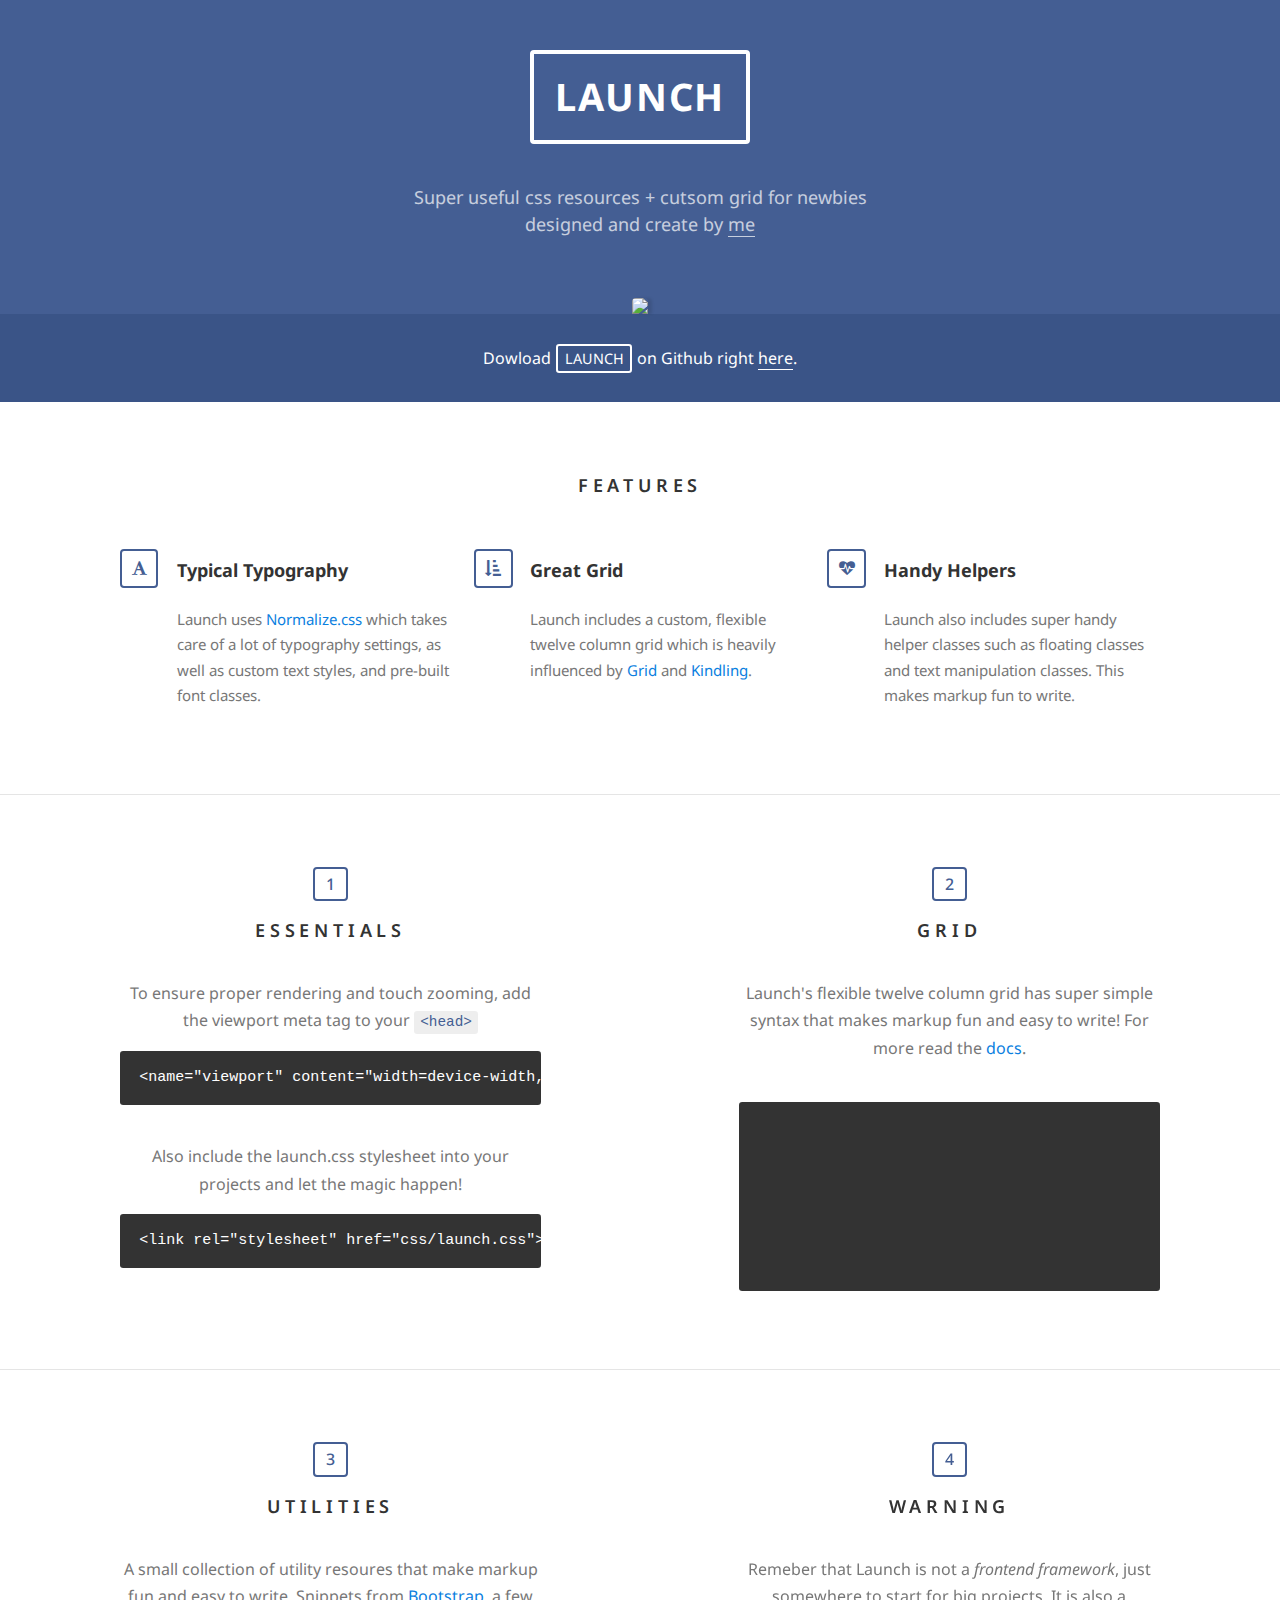
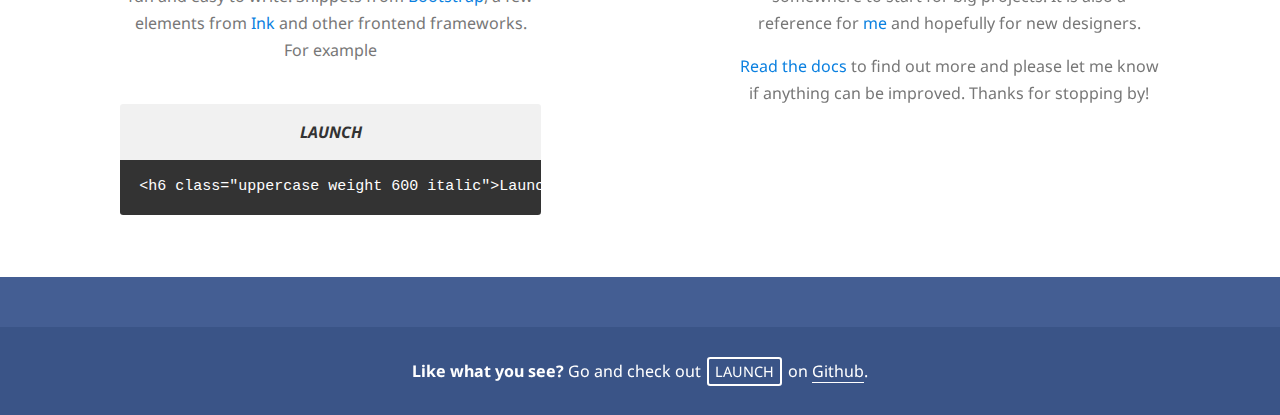
==== launch/index.html @ d5bb1fd9 "Update index.html" ====
<!DOCTYPE html>
<html lang="en">
<head>
	<meta charset="UTF-8">
	<meta http-equiv="X-UA-Compatible" content="IE=edge">
	<meta name="viewport" content="width=device-width, initial-scale=1">
	<title></title>
	<link rel="stylesheet" href="css/launch.css">
	<link rel="stylesheet" href="css/main.css">
	<link rel="stylesheet" href="https://fonts.googleapis.com/css?family=Noto+Sans:400,400italic,700,700italic">
	<link rel="stylesheet" href="https://maxcdn.bootstrapcdn.com/font-awesome/4.4.0/css/font-awesome.min.css">
</head>
<body>

	<header>
		<div class="container">
			<div class="row">
				<div class="column twelve">
					<h1>Launch</h1>
					<span>Super useful css resources + cutsom grid for newbies <br> designed and create by <a href="#">me</a></span>
					<img src="../img/img-1.PNG">
				</div>
			</div>
		</div>
	</header>

	<section class="note">
		<div class="container">
			<div class="row">
				<div class="column twelve">
					<p>Dowload <span>LAUNCH</span> on Github right <a href="https://github.com/scottcss/launch" rel="nofollow">here</a>.</p>
				</div>
			</div>
		</div>
	</section>

	<section class="features">
		<div class="container">
			<div class="row">
				<div class="column twelve">
					<h1 class="heading">Features</h1>
				</div>
			</div>
			<div class="row">
				<div class="column four">
					<div class="row">
						<div class="column two">
							<i class="fa fa-font"></i>
						</div>
						<div class="column ten">
							<h3>Typical Typography</h3>
							<p>Launch uses <a href="https://github.com/necolas/normalize.css" rel="nofollow">Normalize.css</a> which takes care of a lot of typography settings, as well as custom text styles, and pre-built font classes.</p>
						</div>
					</div>
				</div>
				<div class="column four">
					<div class="row">
						<div class="column two">
							<i class="fa fa-sort-amount-asc"></i>
						</div>
						<div class="column ten">
							<h3>Great Grid</h3>
							<p>Launch includes a custom, flexible twelve column grid which is heavily influenced by <a href="http://adamkaplan.me/grid/" rel="nofollow">Grid</a> and <a href="http://timothylong.com/kindling/" rel="nofollow">Kindling</a>.</p>
						</div>
					</div>
				</div>
				<div class="column four">
					<div class="row">
						<div class="column two">
							<i class="fa fa-heartbeat"></i>
						</div>
						<div class="column ten">
							<h3>Handy Helpers</h3>
							<p>Launch also includes super handy helper classes such as floating classes and text manipulation classes. This makes markup fun to write.</p>
						</div>
					</div>
				</div>
			</div>
		</div>
	</section>

	<hr>

	<section class="section-one">
		<div class="container">
			<div class="row">
				<div class="column five">
					<div class="row">
						<div class="column twelve">
							<span>1</span>
							<h1 class="heading">Essentials</h1>
						</div>
					</div>
					<div class="row">
						<div class="column twelve">
							<p>To ensure proper rendering and touch zooming, add the viewport meta tag to your <code>&lt;head&gt;</code></p>
							<pre>&lt;name="viewport" content="width=device-width, initial-scale=1"&gt;</pre>
							<br>
							<p>Also include the launch.css stylesheet into your projects and let the magic happen!</p>
							<pre>&lt;link rel="stylesheet" href="css/launch.css"&gt;</pre>
						</div>
					</div>
				</div>
				<div class="column one"></div>
				<div class="column five right">
					<div class="row">
						<div class="column twelve">
							<span>2</span>
							<h1 class="heading">Grid</h1>
						</div>
					</div>
					<div class="row">
						<div class="column twelve">
							<p>Launch's flexible twelve column grid has super simple syntax that makes markup fun and easy to write! For more read the <a href="#">docs</a>.</p>
							<br>
							<pre>
								&lt;div class="container"&gt;
								&nbsp;&nbsp;&nbsp;&lt;div class="row"&gt;
								&nbsp;&nbsp;&nbsp;&nbsp;&nbsp;&nbsp;&lt;div class="column twelve"&gt;
								&nbsp;&nbsp;&nbsp;&nbsp;&nbsp;&nbsp;&nbsp;&nbsp;&nbsp;&lt;!-- this is where the magic happens! --&gt;
								&nbsp;&nbsp;&nbsp;&nbsp;&nbsp;&nbsp;&lt;/div&gt;
								&nbsp;&nbsp;&nbsp;&lt;/div&gt;
								&lt;/div&gt;</pre>
						</div>
					</div>
				</div>
			</div>
		</div>
	</section>

	<hr>

	<section class="section-two">
		<div class="container">
			<div class="row">
				<div class="column five">
					<div class="row">
						<div class="column twelve">
							<span>3</span>
							<h1 class="heading">Utilities</h1>
						</div>
					</div>
					<div class="row">
						<div class="column twelve">
							<p>A small collection of utility resoures that make markup fun and easy to write. Snippets from <a href="http://getbootstrap.com/">Bootstrap</a>, a few elements from <a href="http://ink.sapo.pt/" rel="nofollow">Ink</a> and other frontend frameworks.<br>For example</p>
							<br>
							<div class="pre-preview">
								<h6 class="uppercase weight 600 italic">Launch</h6>
							</div>
							<pre class="pre">&lt;h6 class="uppercase weight 600 italic"&gt;Launch&lt;/h6&gt;</pre>
						</div>
					</div>
				</div>
				<div class="column one"></div>
				<div class="column five right">
					<div class="row">
						<div class="column twelve">
							<span>4</span>
							<h1 class="heading">Warning</h1>
						</div>
					</div>
					<div class="row">
						<div class="column twelve">
							<p>Remeber that Launch is not a <i>frontend framework</i>, just somewhere to start for big projects. It is also a reference for <a href="http://scottcss.github.io/">me</a> and hopefully for new designers.</p>
							<p><a href="https://github.com/scottcss/launch">Read the docs</a> to find out more and please let me know if anything can be improved. Thanks for stopping by!</p>
						</div>
					</div>
				</div>
			</div>
		</div>
	</section>

	<header></header>

	<section class="note">
		<div class="container">
			<div class="row">
				<div class="column twelve">
					<p><strong>Like what you see?</strong> Go and check out <span>LAUNCH</span> on <a href="https://github.com/scottcss/launch">Github</a>.</p>
				</div>
			</div>
		</div>
	</section>
	
</body>
</html>
---- launch/css/launch.css ----
/*!
 *
 * normalize.css v3.0.3 | MIT License | github.com/necolas/normalize.css
 *
 * Heavy influenced by:
 *
 * Bootstrap v4 alpha | v4-alpha.getbootstrap.com
 * Grid | Adam Kaplan | adamkaplan.me/grid/
 * Kindling grid | Timothy Long | timothylong.com/kindling/
 *
 */

html {
  font-family: sans-serif;
  -webkit-text-size-adjust: 100%;
      -ms-text-size-adjust: 100%;
  -webkit-font-smoothing: antialiased;
  text-rendering: optimizeLegibility;
}
body {
  margin: 0;
}
article,
aside,
details,
figcaption,
figure,
footer,
header,
hgroup,
main,
menu,
nav,
section,
summary {
  display: block;
}
audio,
canvas,
progress,
video {
  display: inline-block;
  vertical-align: baseline;
}
audio:not([controls]) {
  display: none;
  height: 0;
}
[hidden],
template {
  display: none;
}
a {
  background-color: transparent;
}
a:hover,
a:active {
  outline: 0;
}
abbr[title] {
  border-bottom: 1px dotted;
}
b,
strong {
  font-weight: bold;
}
dfn {
  font-style: italic;
}
mark {
  color: inherit;
  background: #f00;
}
small {
  font-size: 80%;
}
sub,
sup {
  position: relative;
  font-size: 75%;
  line-height: 0;
  vertical-align: baseline;
}
sup {
  top: -.5em;
}
sub {
  bottom: -.25em;
}
img {
  border: 0;
}
svg:not(:root) {
  overflow: hidden;
}
figure {
  margin: 1em 40px;
}
hr {
  height: 0;
  -webkit-box-sizing: content-box;
          box-sizing: content-box;
}
pre {
  overflow: auto;
}
code,
kbd,
pre,
samp {
  font-family: monospace, monospace;
  font-size: 1em;
}
button,
input,
optgroup,
select,
textarea {
  margin: 0;
  font: inherit;
  color: inherit;
}
button {
  overflow: visible;
}
button,
select {
  text-transform: none;
}
button,
html input[type="button"], input[type="reset"],
input[type="submit"] {
  -webkit-appearance: button;
  cursor: pointer;
}
button[disabled],
html input[disabled] {
  cursor: default;
}
button::-moz-focus-inner,
input::-moz-focus-inner {
  padding: 0;
  border: 0;
}
input {
  line-height: normal;
}
input[type="checkbox"],
input[type="radio"] {
  -webkit-box-sizing: border-box;
          box-sizing: border-box;
  padding: 0;
}
input[type="number"]::-webkit-inner-spin-button,
input[type="number"]::-webkit-outer-spin-button {
  height: auto;
}
input[type="search"] {
  -webkit-box-sizing: content-box;
          box-sizing: content-box;
  -webkit-appearance: textfield;
}
input[type="search"]::-webkit-search-cancel-button,
input[type="search"]::-webkit-search-decoration {
  -webkit-appearance: none;
}
fieldset {
  padding: .35em .625em .75em;
  margin: 0 2px;
  border: 1px solid #c0c0c0;
}
legend {
  padding: 0;
  border: 0;
}
textarea {
  overflow: auto;
}
optgroup {
  font-weight: bold;
}
table {
  border-spacing: 0;
  border-collapse: collapse;
}
td,
th {
  padding: 0;
}
* {
  -webkit-box-sizing: border-box;
     -moz-box-sizing: border-box;
          box-sizing: border-box;
}
body {
  font-family: sans-serif;
  font-size: 1rem;
  line-height: 1.5;
  color: #333;
  background-color: #fff;
}
h1, h2, h3, h4, h5, h6 {
  margin-top: 0;
  margin-bottom: .5rem;
}
ol,
ul {
  margin-top: 0;
  margin-bottom: 1rem;
}
ol ol,
ul ul,
ol ul,
ul ol {
  margin-bottom: 0;
}
blockquote {
  margin: 0 0 1rem;
}
a {
  color: #0b80e0;
  text-decoration: none;
}
a:hover,
a:focus {
  color: #0e7ece;
}
img {
  vertical-align: middle;
}
table {
  background-color: transparent;
}
label {
  display: inline-block;
  margin-bottom: .5rem;
}
input,
button,
select,
textarea {
  margin: 0;
  line-height: inherit;
}
textarea {
  resize: vertical;
}
h1 {
  font-size: 2.5rem
}
h2 {
  font-size: 2rem;
}
h3 {
  font-size: 1.75rem;
}
h4 {
  font-size: 1.5rem;
}
h5 {
  font-size: 1.25rem;
}
h6 {
  font-size: 1rem;
}
hr {
  margin: 1rem 0 1rem 0;
  border: 0;
  border-top: .0625rem solid rgba(0,0,0,0.1);
}
small {
  font-size: 80%;
  font-weight: normal;
}
blockquote {
  padding: 0 1rem;
  margin-bottom: 1rem;
  font-size: 1.1rem;
  border-left: .25rem solid #eceeef;
}
blockquote p:last-child,
blockquote ul:last-child,
blockquote ol:last-child {
  margin-bottom: 0;
} 
blockquote footer {
  display: block;
  font-size: 80%;
  line-height: 1.5;
  color: #818a91;
}
code {
  padding: .2rem .4rem;
  font-size: 90%;
  color: #d9534f;
  background: #f7f7f9;
  border-radius: .2rem;
}
pre {
  display: block;
  margin: 0 0 1rem 0;
  padding: 1rem 1.2rem;
  font-size: 90%;
  line-height: 1.5;
  color: #fff;
  background: #333;
  border-radius: .2rem;
}
.container {
  margin: 0 auto;
  max-width: 65rem;
  width: 90%;
}
.row:after {
  content: "";
  display: block;
  height: 0;
  clear: both;
  visibility: hidden;
}
.column {
  width: 100%;
  margin: 0 0 2% 0;
}
@media (min-width: 40rem) {
  .column {
    float: left;
    margin: 0 0 0 2%;
  }
  .column:first-child {
    margin-left: 0;
  }
  .column.one {
    width: 6.5%;
  }
  .column.two {
    width: 15.0%;
  }
  .column.three {
    width: 23.5%;
  }
  .column.four {
    width: 32.0%;
  }
  .column.five {
    width: 40.5%;
  }
  .column.six {
    width: 49.0%;
  }
  .column.seven {
    width: 57.5%;
  }
  .column.eight {
    width: 66.0%;
  }
  .column.nine {
    width: 74.5%;
  }
  .column.ten {
    width: 83.0%;
  }
  .column.eleven {
    width: 91.5%;
  }
  .column.twelve {
    width: 100%;
  }
  .column.right {
    float: right;
  }
}
.clearfix::after {
  display: table;
  clear: both;
  content: "";
}
.align.left {
  text-align: left;
}
.align.right {
  text-align: right;
}
.left {
  float: left;
}
.right {
  float: right;
}
.lowercase {
  text-transform: lowercase;
}
.uppercase {
  text-transform: uppercase;
}
.capitalize {
  text-transform: capitalize;
}
.hide {
  display: none !important;
}
.show {
  display: block;
}
.truncate {
  overflow: hidden;
  text-overflow: ellipsis;
  white-space: nowrap;
}
.weigth.300 {
  font-weight: 300;
}
.weigth.400 {
  font-weight: 400;
}
.weight.600 {
  font-weight: 600;
}
.weight.700 {
  font-weight: 700;
}
.weight.800 {
  font-weight: 800;
}
.weight.900 {
  font-weight: 900;
}
.italic {
  font-style: italic;
}
.bold {
  font-weight: bold;
}
.underline {
  text-decoration: underline;
}
---- launch/css/main.css ----
body {
	font-family: "Noto Sans", sans-serif;
}
.heading {
	font-size: 18px;
	font-weight: 600;
	text-transform: uppercase;
	letter-spacing: .3rem;
	margin-bottom: 20px;
}
pre {
	display: inline-block;
	font-size: 15px;
	max-width: 100%;
}
code {
	background: #eee;
	color: #445e93;
}
@media (max-width: 40rem) {
	.heading {
		font-size: 16px;
	}
	p {
		font-size: 14px;
	}
	pre {
		max-width: 100%;
	}
}
header {
	width: 100%;
	background: #445e93;
	padding: 50px 50px 0 50px;
	text-align: center;
}
header .column {
	margin: 0;
}
header h1 {
	display: inline-block;
	font-size: 38px;
	text-transform: uppercase;
	letter-spacing: .1rem;
	padding: .9rem 1.3rem;
	color: #fff;
	border: 4px solid #fff;
	border-radius: 0.25rem;
	margin-bottom: 40px;
}
header span {
	display: block;
	font-size: 18px;
	color: #fff;
	opacity: 0.7;
}
header span a {
	color: #fff;
	border-bottom: 1px solid #fff;
}
header span a:hover,
header span a:focus {
	color: #fff;
}
header img {
	margin-top: 60px;
	max-width: 100%;
	border-top-left-radius: .25rem;
	border-top-right-radius: .25rem;
	-webkit-box-shadow: 4px 0 3px 0 rgba(0,0,0,0.1);
					box-shadow: 4px 0 3px 0 rgba(0,0,0,0.1);
}
@media (max-width: 40rem) {
	header h1 {
		font-size: 26px;
		padding: .6rem .7rem;
		margin-bottom: 30px;
		border: 3px solid #fff;
	}
	header span {
		font-size: 14px;
	}
	header img {
		margin-top: 30px;
	}
}
.note {
	width: 100%;
	background: #3a5487;
	padding: 1rem;
	color: #fff;
	text-align: center;
}
.note span {
	font-size: 90%;
	padding: .2rem .4rem;
	border: 2px solid #fff;
	border-radius: .2rem;
	margin: 0 .1rem 0 .1rem;
}
.note p a {
	color: #fff;
	border-bottom: 1px solid #fff;
}
.note p a:hover,
.note p a:focus {
	color: #fff;
}
@media (max-width: 40rem) {
	.note p {
		font-size: 14px;
		white-space: nowrap;
		text-overflow: ellipsis;
	}
	.note {
		white-space: nowrap;
		overflow-x: hidden;
	}
}
.features {
	margin: 70px 0 70px 0;
}
.features .column.twelve {
	text-align: center;
}
.features h1 {
	margin-bottom: 50px;
}
.features i {
	font-size: 1rem;
	padding: .6rem .6rem;
	color: #445e93;
	border: 2px solid #445e93;
	border-radius: .25rem;
}
.features h3 {
	padding: .5rem 0;
	font-size: 18px;
}
.features p {
	font-size: 15px;
	line-height: 1.7;
	color: #777;
}
@media (max-width: 40rem) {
	.features {
		text-align: center;
		margin: 35px 0 35px 0;
	}
	.features h3 {
		font-size: 16px;
		margin-bottom: 0;
	}
	.features p {
		font-size: 14px;
		margin-top: 0;
		margin-bottom: 30px;
	}
}
.section-one,
.section-two {
	padding: 40px 0 40px 0;
}
.section-one .column.twelve,
.section-two .column.five {
	text-align: center;
}
.section-one span,
.section-two span {
	display: inline-block;
	font-size: 16px;
	font-weight: 500;
	padding: .2rem .7rem;
	color: #445e93;
	border: 2px solid #445e93;
	border-radius: .25rem;
	margin: 1rem 0 1rem 0;
}
.section-one p,
.section-two p {
	font-size: 16px;
	line-height: 1.7;
	color: #777;
}
.section-one pre {
	text-align: left;
}
@media (max-width: 40rem) {
	.section-one,
	.section-two {
		padding: 20px 0 20px 0;
	}
	.section-one p,
	.section-two p {
		font-size: 14px;
	}
}
.pre-preview {
	display: block;
  margin: 0;
  padding: 1rem 1.2rem;
  font-size: 90%;
  line-height: 1.5;
  background: #f1f1f1;
  border-bottom: 0;
  border-radius: .2rem;
  border-bottom-left-radius: 0;
  border-bottom-right-radius: 0;
}
.pre-preview h6 {
	margin: 0;
}
.pre {
	border-top-left-radius: 0;
	border-top-right-radius: 0;
}
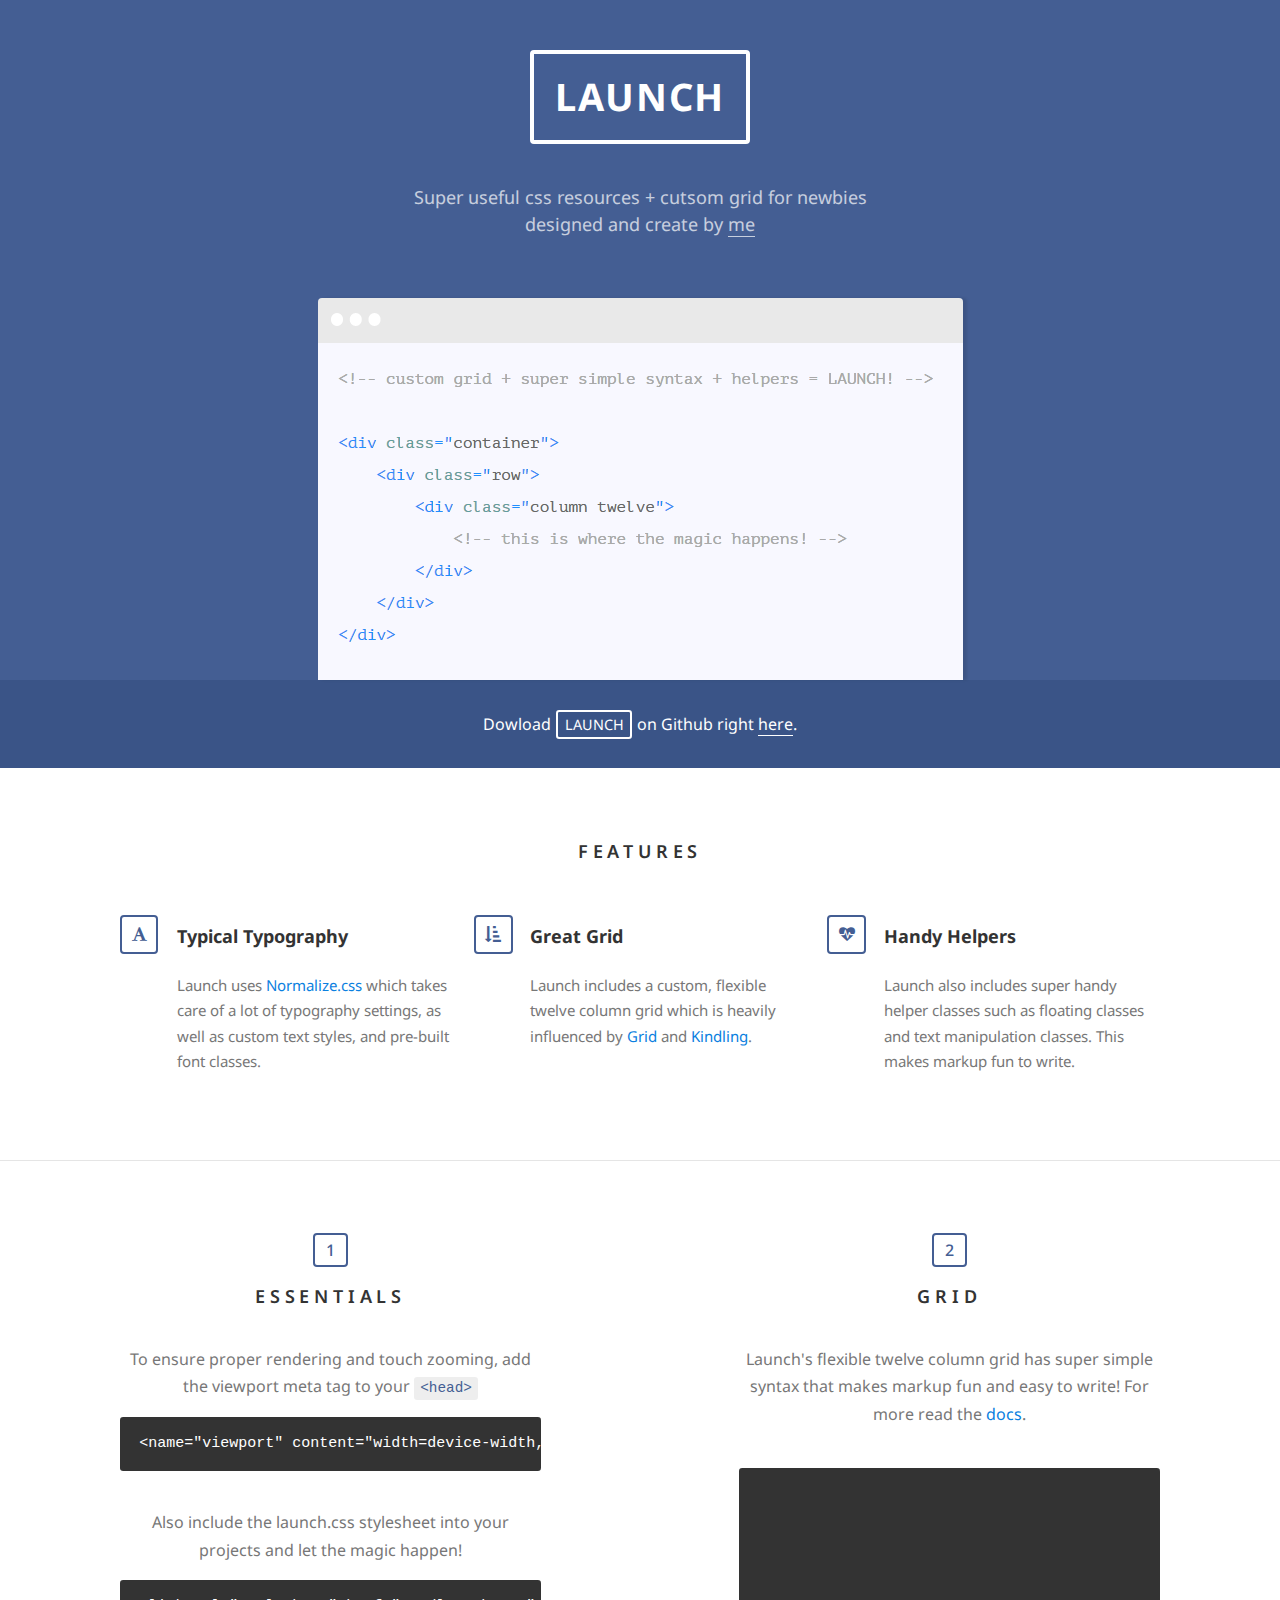
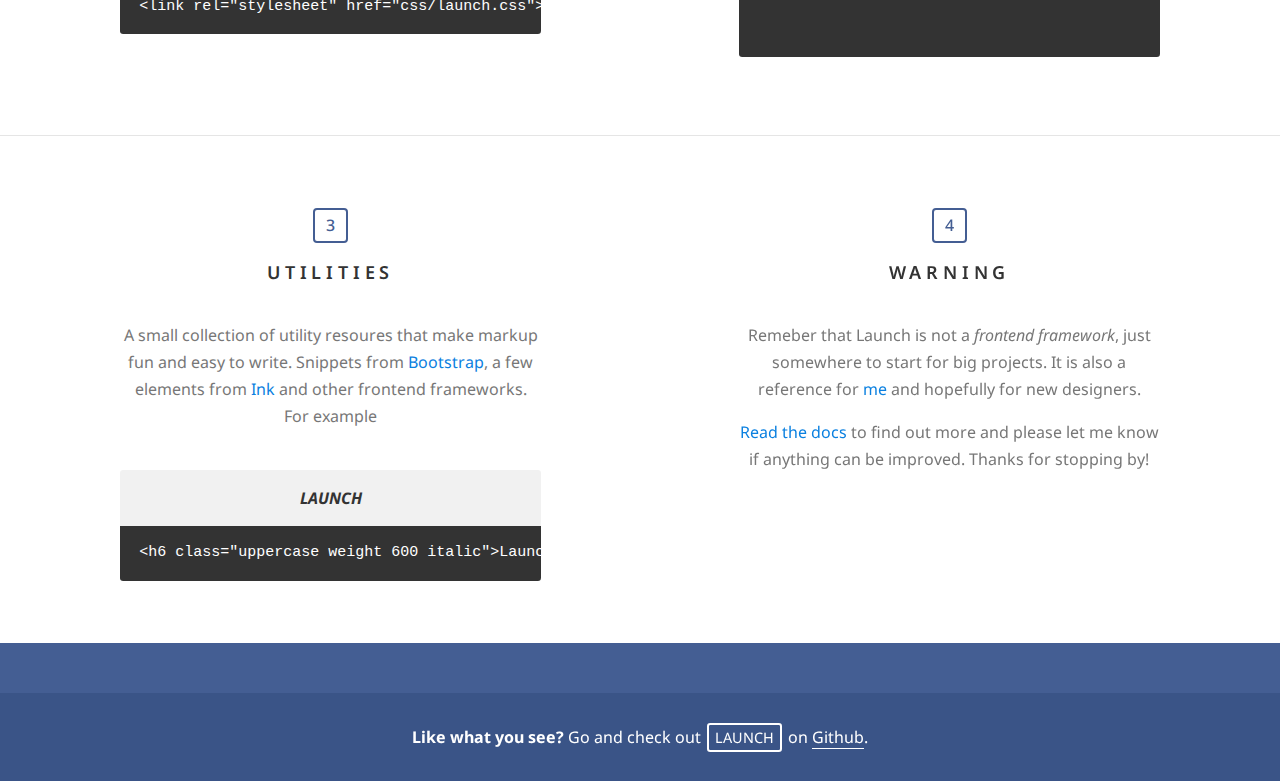
==== commit 64b60f0c: "Update index.html" ====
--- a/launch/index.html
+++ b/launch/index.html
@@ -18,7 +18,7 @@
 				<div class="column twelve">
 					<h1>Launch</h1>
 					<span>Super useful css resources + cutsom grid for newbies <br> designed and create by <a href="#">me</a></span>
-					<img src="../img/img-1.PNG">
+					<img src="img/img-1.PNG">
 				</div>
 			</div>
 		</div>
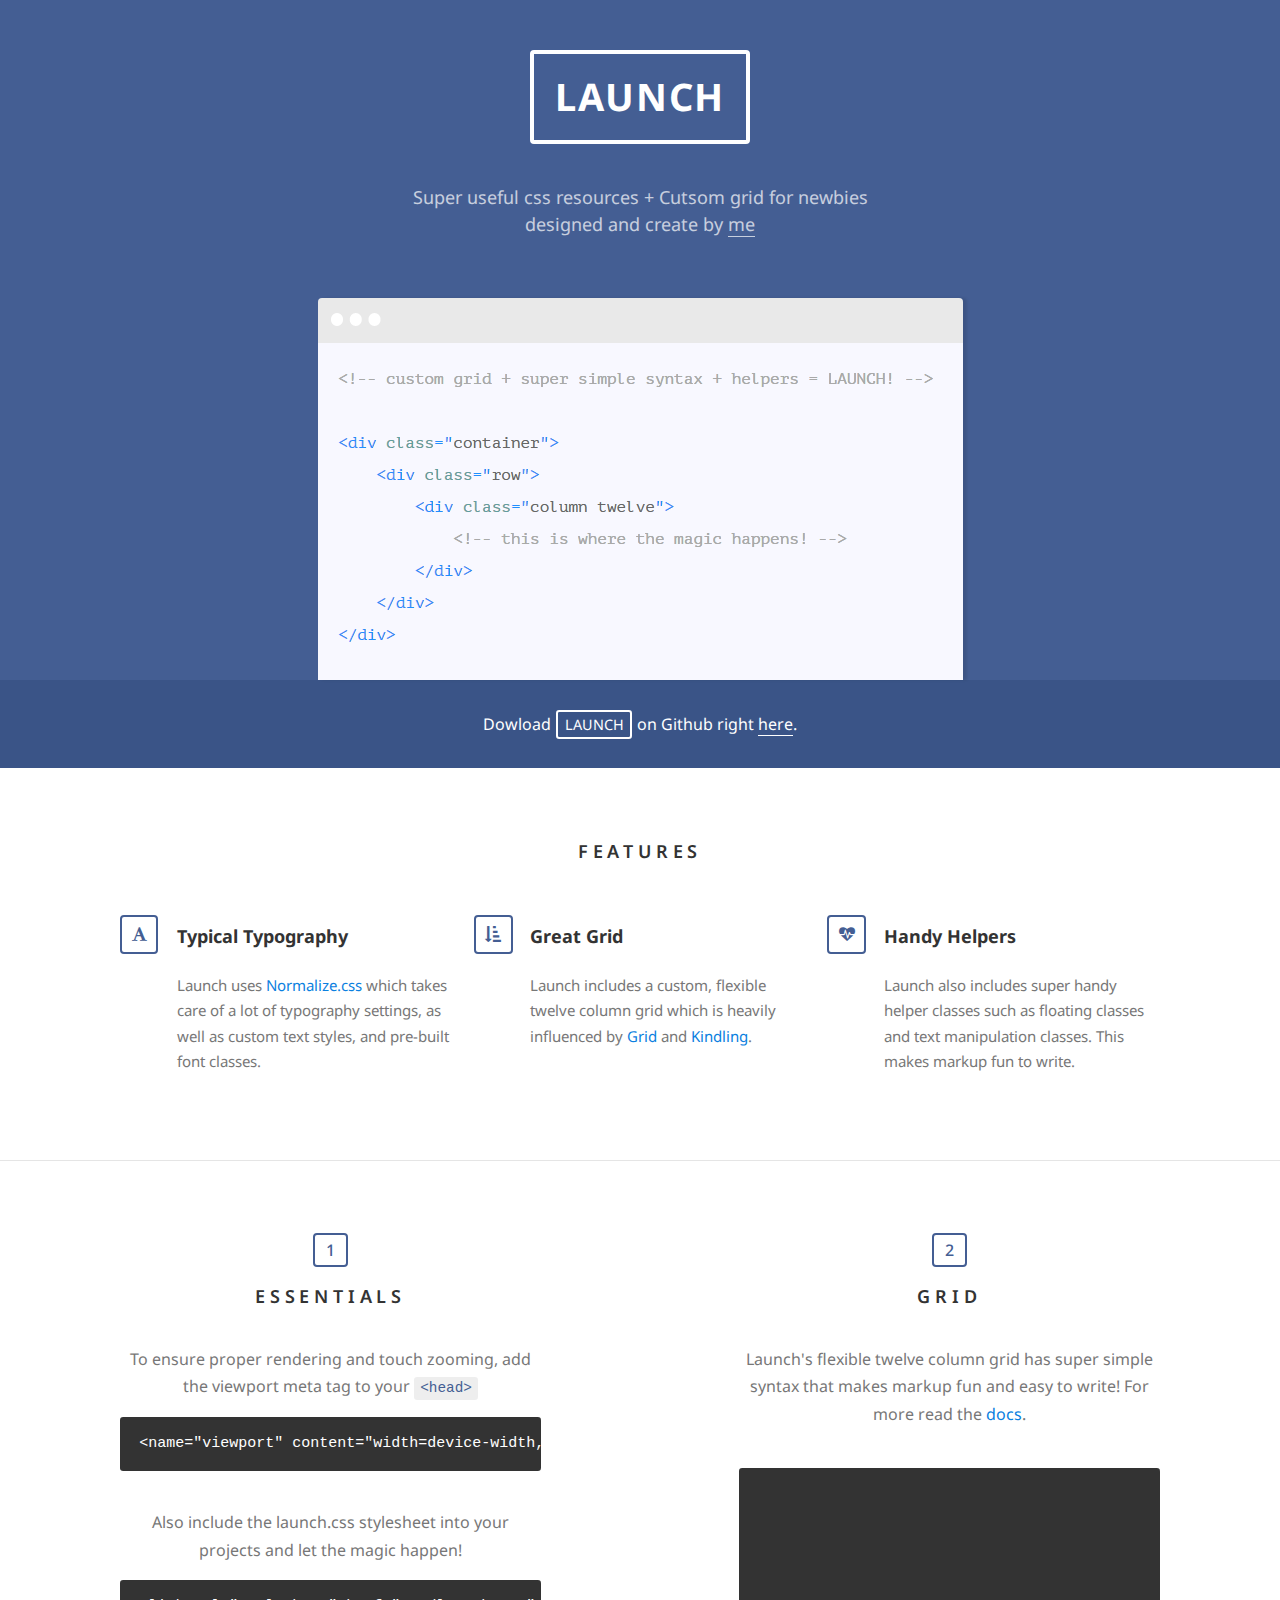
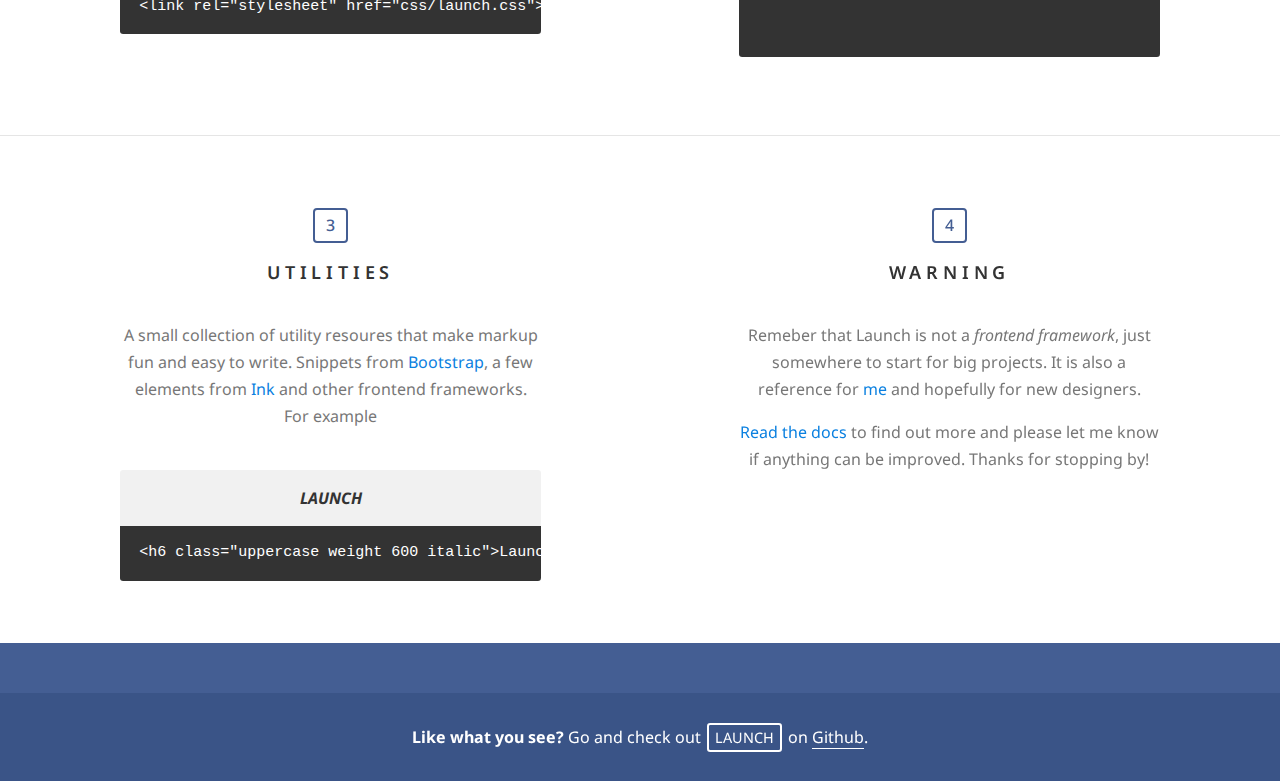
==== commit 3da9b89a: "Update index.html" ====
--- a/launch/index.html
+++ b/launch/index.html
@@ -4,7 +4,9 @@
 	<meta charset="UTF-8">
 	<meta http-equiv="X-UA-Compatible" content="IE=edge">
 	<meta name="viewport" content="width=device-width, initial-scale=1">
-	<title></title>
+	<title>Launch &#8212; Super useful css resources + custom grid for newbies</title>
+	<meta name="description" content="Launch is a small package of great css resources plus a custom grid for new designers and also a personal reference for me. For more info check out the docs on Github.">
+	<meta name="author" content="ScottCss - Launch">
 	<link rel="stylesheet" href="css/launch.css">
 	<link rel="stylesheet" href="css/main.css">
 	<link rel="stylesheet" href="https://fonts.googleapis.com/css?family=Noto+Sans:400,400italic,700,700italic">
@@ -17,7 +19,7 @@
 			<div class="row">
 				<div class="column twelve">
 					<h1>Launch</h1>
-					<span>Super useful css resources + cutsom grid for newbies <br> designed and create by <a href="#">me</a></span>
+					<span>Super useful css resources + Cutsom grid for newbies<br>designed and create by <a href="#">me</a></span>
 					<img src="img/img-1.PNG">
 				</div>
 			</div>
@@ -111,7 +113,7 @@
 					</div>
 					<div class="row">
 						<div class="column twelve">
-							<p>Launch's flexible twelve column grid has super simple syntax that makes markup fun and easy to write! For more read the <a href="#">docs</a>.</p>
+							<p>Launch's flexible twelve column grid has super simple syntax that makes markup fun and easy to write! For more read the <a href="https://github.com/scottcss/launch">docs</a>.</p>
 							<br>
 							<pre>
 								&lt;div class="container"&gt;
--- a/launch/css/main.css
+++ b/launch/css/main.css
@@ -114,7 +114,8 @@
 	}
 	.note {
 		white-space: nowrap;
-		overflow-x: hidden;
+		overflow-x: auto;
+		overflow-y: hidden;
 	}
 }
 .features {
@@ -213,4 +214,4 @@
 .pre {
 	border-top-left-radius: 0;
 	border-top-right-radius: 0;
-}+}
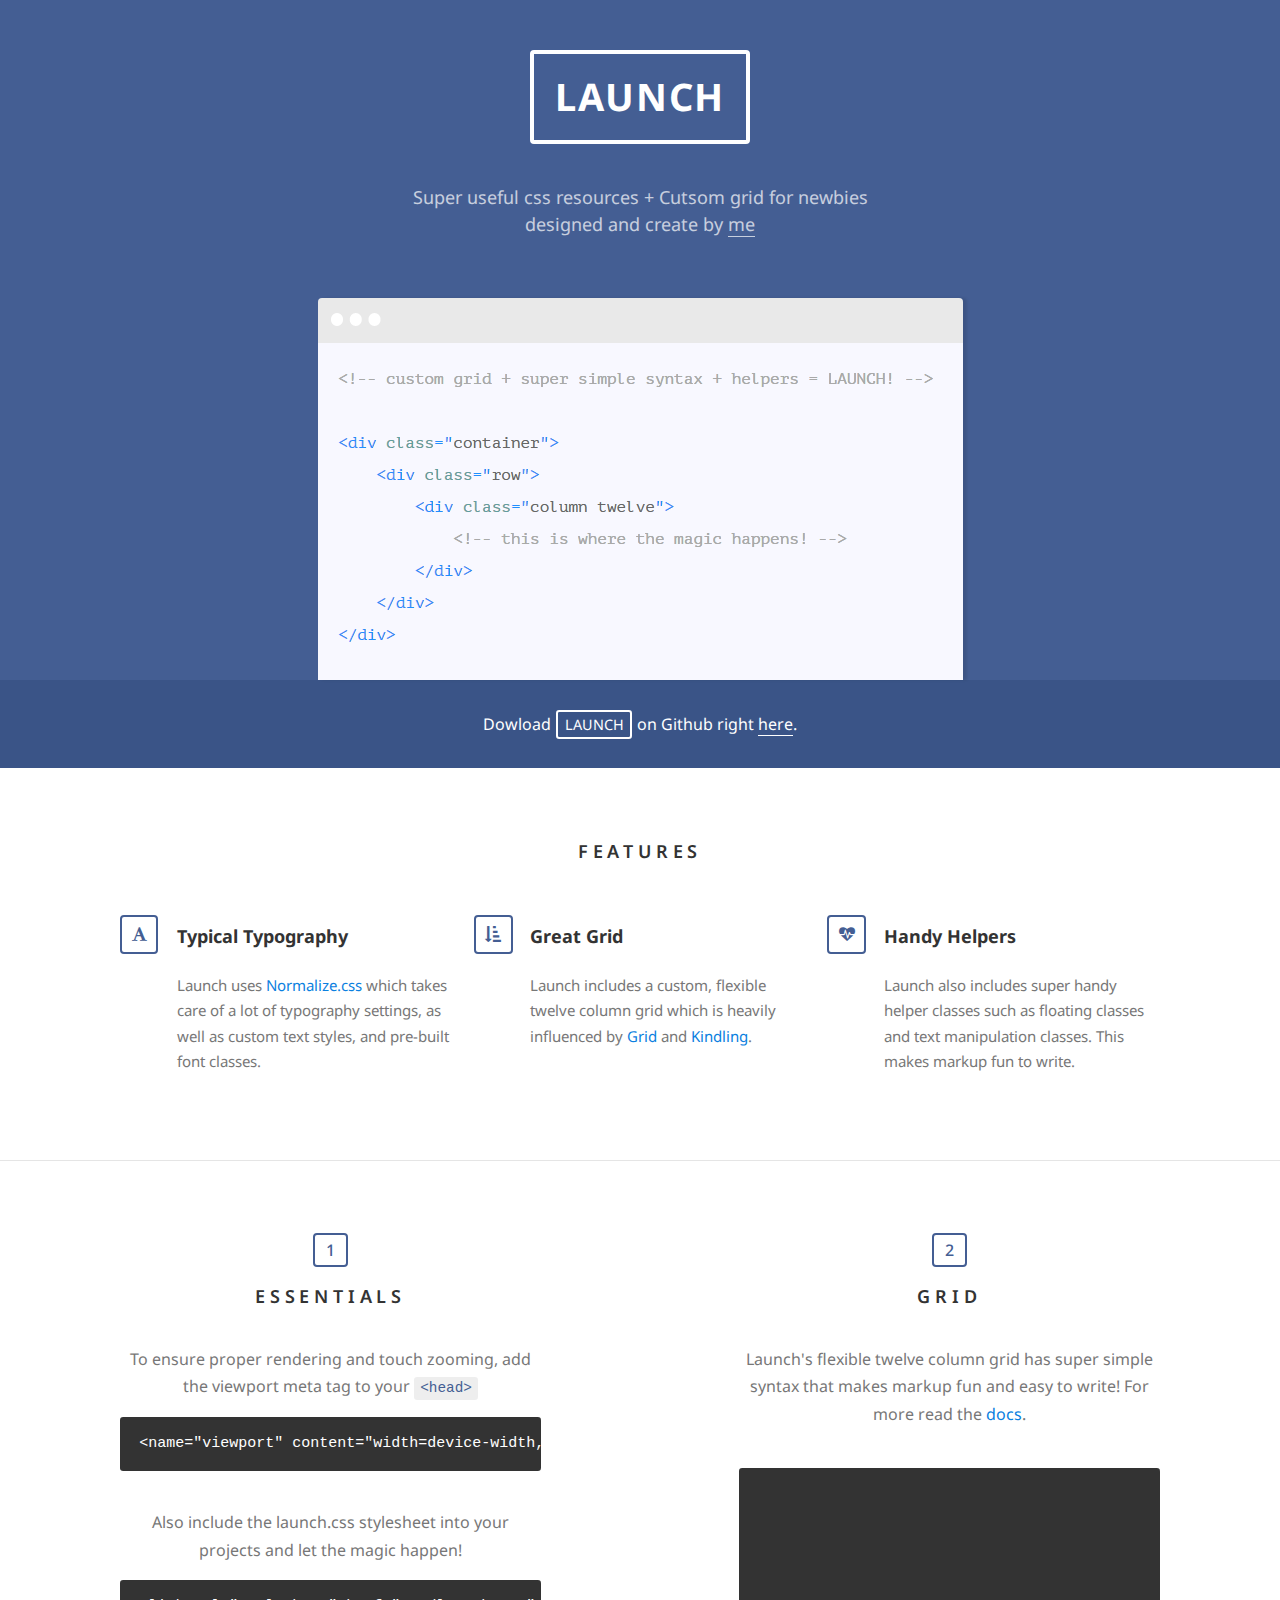
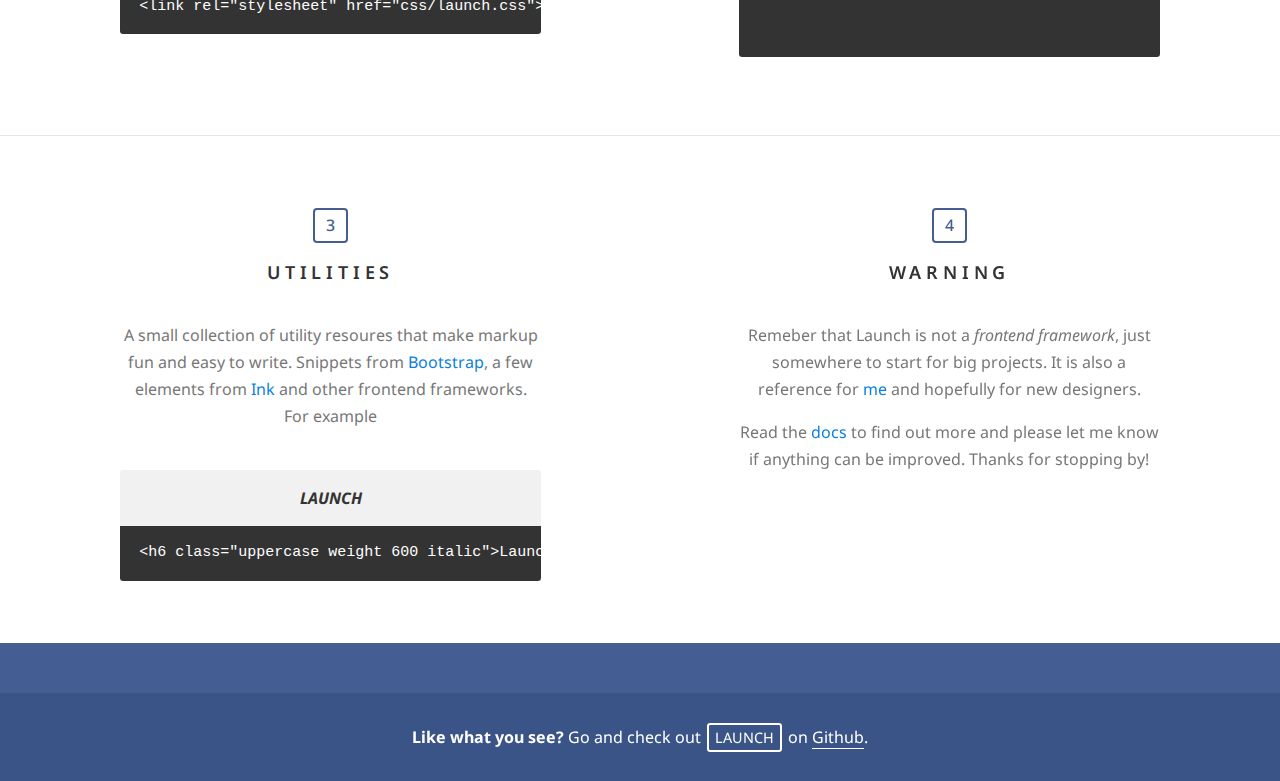
==== commit 0eba92e4: "Update index.html" ====
--- a/launch/index.html
+++ b/launch/index.html
@@ -4,7 +4,7 @@
 	<meta charset="UTF-8">
 	<meta http-equiv="X-UA-Compatible" content="IE=edge">
 	<meta name="viewport" content="width=device-width, initial-scale=1">
-	<title>Launch &#8212; Super useful css resources + custom grid for newbies</title>
+	<title>Launch &#8212; Super useful css resources + Custom grid for newbies</title>
 	<meta name="description" content="Launch is a small package of great css resources plus a custom grid for new designers and also a personal reference for me. For more info check out the docs on Github.">
 	<meta name="author" content="ScottCss - Launch">
 	<link rel="stylesheet" href="css/launch.css">
@@ -164,7 +164,7 @@
 					<div class="row">
 						<div class="column twelve">
 							<p>Remeber that Launch is not a <i>frontend framework</i>, just somewhere to start for big projects. It is also a reference for <a href="http://scottcss.github.io/">me</a> and hopefully for new designers.</p>
-							<p><a href="https://github.com/scottcss/launch">Read the docs</a> to find out more and please let me know if anything can be improved. Thanks for stopping by!</p>
+							<p>Read the <a href="https://github.com/scottcss/launch">docs</a> to find out more and please let me know if anything can be improved. Thanks for stopping by!</p>
 						</div>
 					</div>
 				</div>
